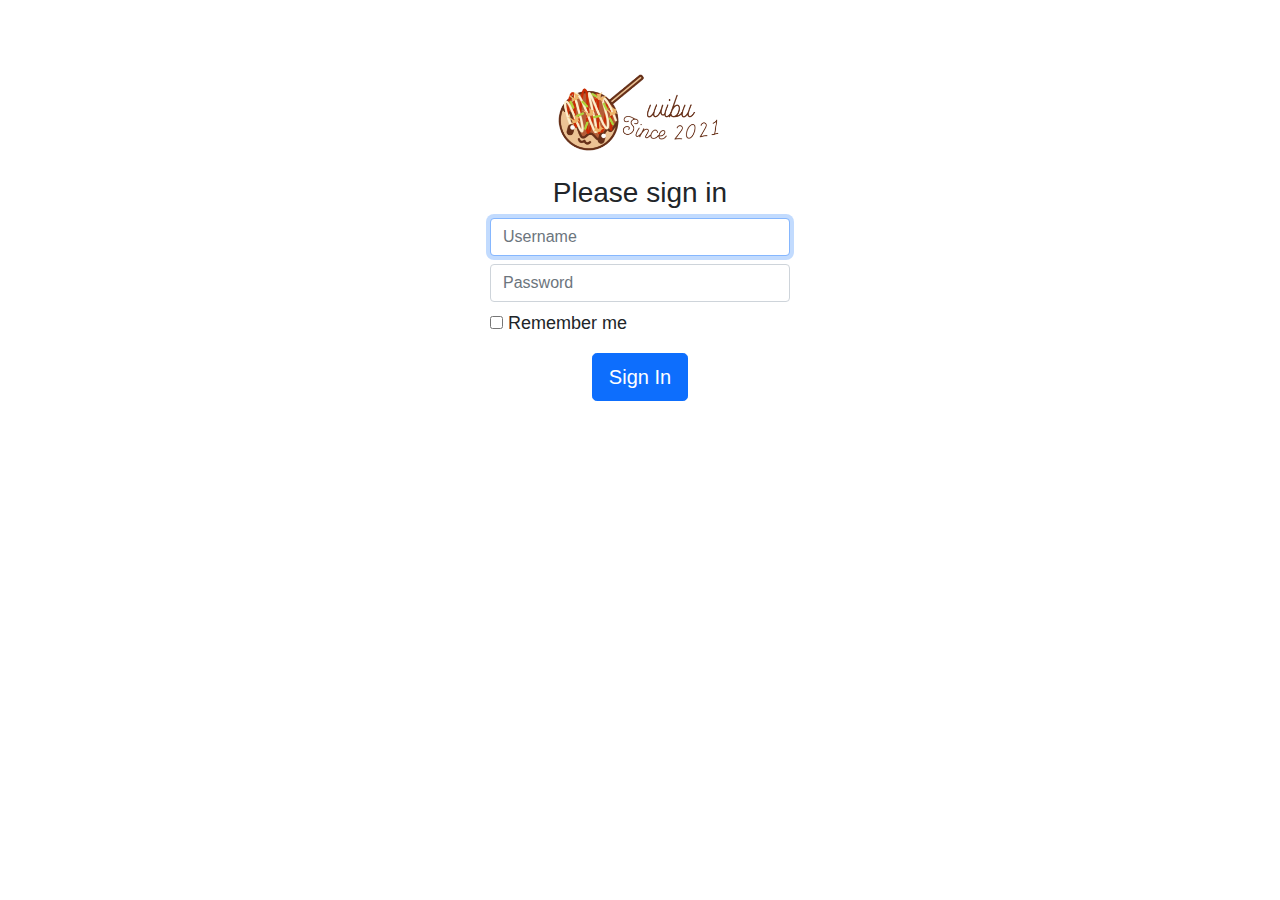
==== index.html @ 67ab83b5 "Modal login" ====
<!DOCTYPE html>
<html lang="en">

<head>
    <meta charset="UTF-8">
    <meta http-equiv="X-UA-Compatible" content="IE=edge">
    <meta name="viewport" content="width=device-width, initial-scale=1.0">
    <title>Đăng nhập, đăng ký</title>
    <link rel="stylesheet" href="./assets/bootstrap-5.1.1/bootstrap.min.css">
    <link rel="stylesheet" href="./assets/style.css">
</head>

<body>
    <div class="text-center mt-5">
        <form action="" style="max-width: 300px; margin: auto;">
            <img src="./assets/img/Logo.jpg" alt="" class="my-4" style="width: 10.3em; height: 5em;">
            <h3 class="fw-normal">Please sign in</h3>
            <label class="visually-hidden" for="username">Username</label>
            <input type="text" class="form-control" id="username" placeholder="Username" required autofocus>
            <label class="visually-hidden" for="password">Password</label>
            <input type="password" class="form-control" id="password" placeholder="Password" required>
            <div class="checkbox mt-2 text-start" style="font-size: 18px;">
                <label>
                    <input type="checkbox" value="rember-me"> Remember me
                </label>
            </div>
            <div class="mt-3">
                <button class="btn btn-lg btn-primary">Sign In</button>
            </div>

        </form>
    </div>
</body>
<script src="./assets/bootstrap-5.1.1/bootstrap.min.js"></script>
<script src="./assets/js/popper.min.js"></script>

</html>
---- assets/style.css ----
*,
::after,
::before {
    margin: 0;
    padding: 0;
    box-sizing: border-box;
    font-family: Arial, Helvetica, sans-serif;
}

input[type="email"],
input[type="password"] {
    /* border-bottom-left-radius: 0px;
    border-bottom-right-radius: 0px;
    border-top: 0px; */
    margin-top: 0.5em;
}
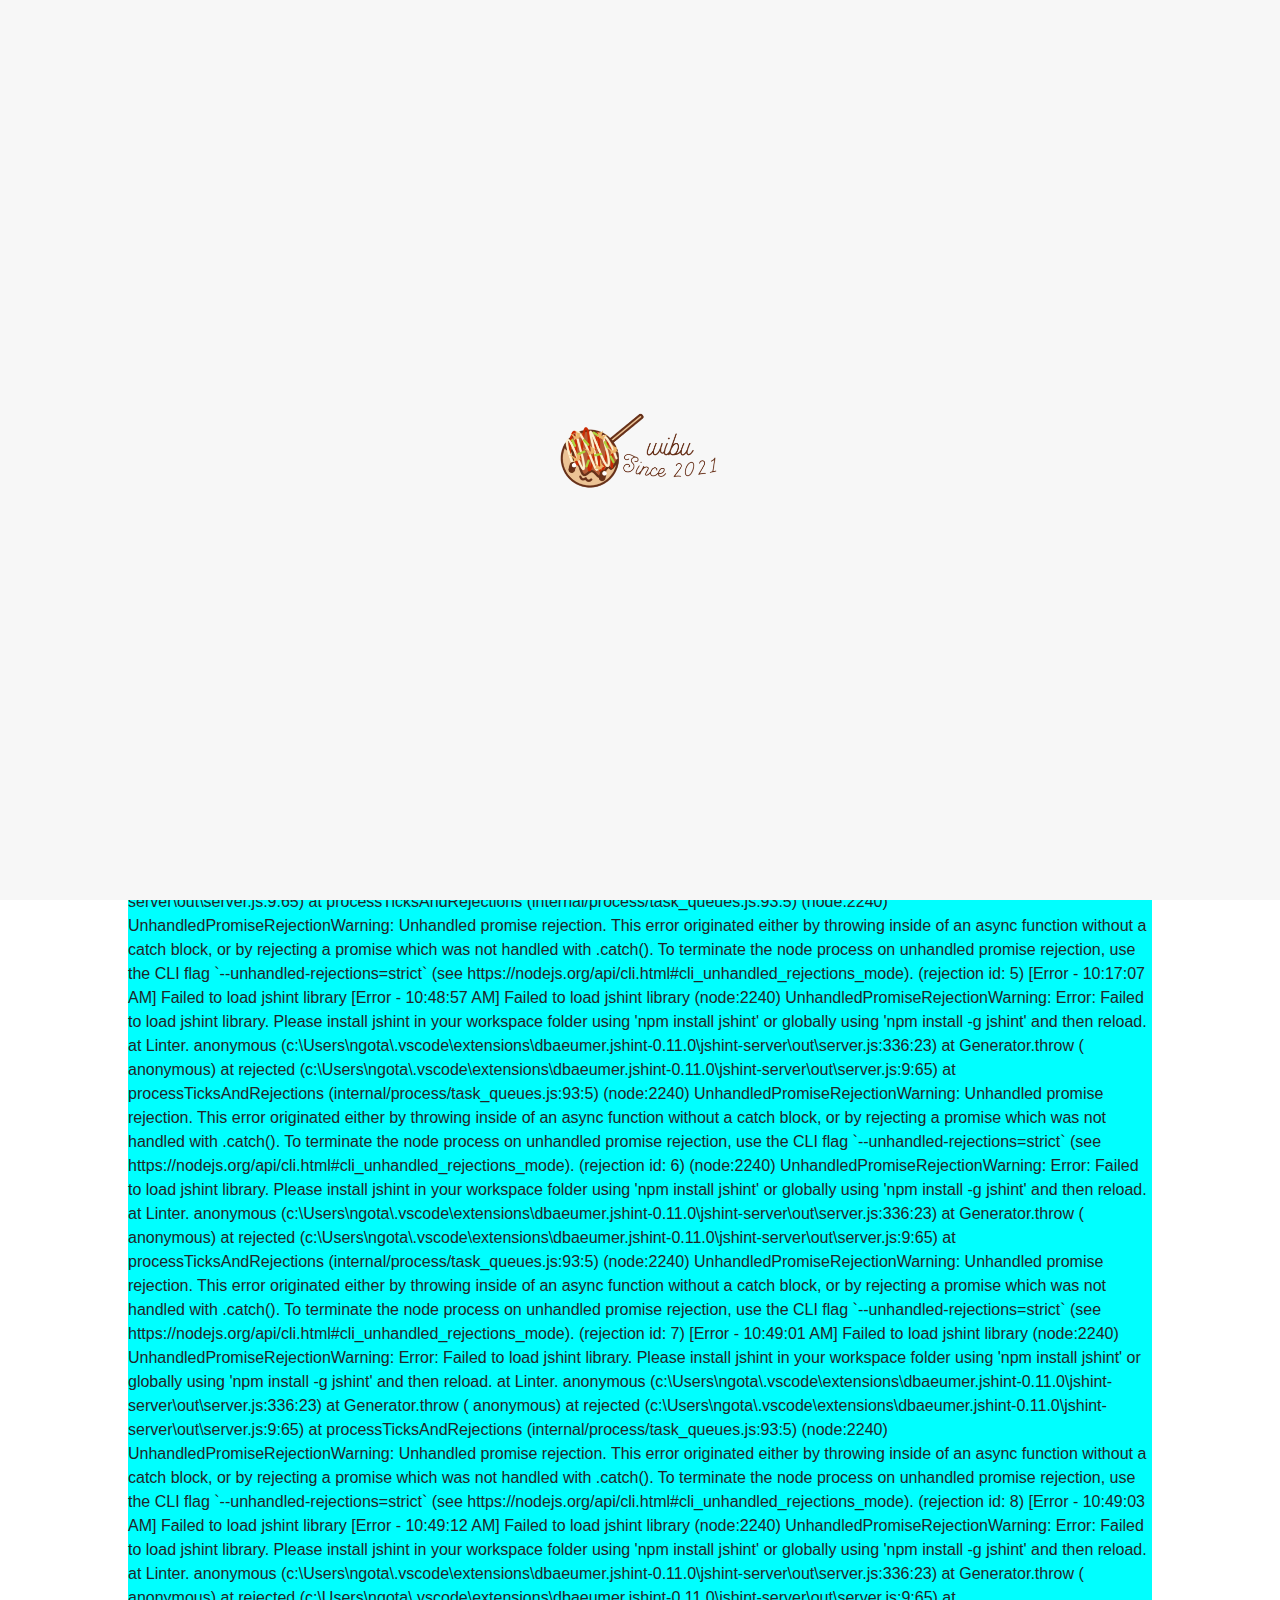
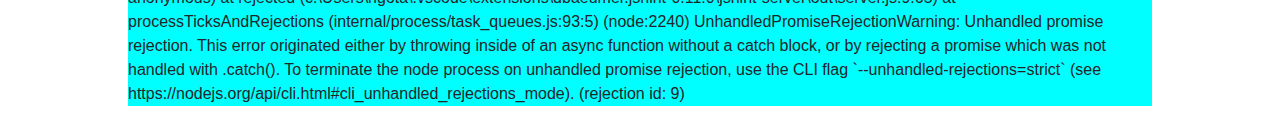
==== commit 9483fe72: "Up" ====
--- a/index.html
+++ b/index.html
@@ -5,33 +5,71 @@
     <meta charset="UTF-8">
     <meta http-equiv="X-UA-Compatible" content="IE=edge">
     <meta name="viewport" content="width=device-width, initial-scale=1.0">
-    <title>Đăng nhập, đăng ký</title>
-    <link rel="stylesheet" href="./assets/bootstrap-5.1.1/bootstrap.min.css">
-    <link rel="stylesheet" href="./assets/style.css">
+    <title>preloader</title>
+    <link rel="stylesheet" href="./assets/css/bootstrap.min.css">
+    <link rel="stylesheet" href="./assets/scss/styles.css">
 </head>
 
 <body>
-    <div class="text-center mt-5">
-        <form action="" style="max-width: 300px; margin: auto;">
-            <img src="./assets/img/Logo.jpg" alt="" class="my-4" style="width: 10.3em; height: 5em;">
-            <h3 class="fw-normal">Please sign in</h3>
-            <label class="visually-hidden" for="username">Username</label>
-            <input type="text" class="form-control" id="username" placeholder="Username" required autofocus>
-            <label class="visually-hidden" for="password">Password</label>
-            <input type="password" class="form-control" id="password" placeholder="Password" required>
-            <div class="checkbox mt-2 text-start" style="font-size: 18px;">
-                <label>
-                    <input type="checkbox" value="rember-me"> Remember me
-                </label>
+    <!-- Hiệu ứng load -->
+    <!-- ? Preloader Start -->
+    <div id="preloader-active">
+        <div class="preloader">
+            <!-- d-flex align-items-center justify-content-center"> -->
+            <!-- <div class="preloader-inner position-relative"> -->
+            <div class="preloader-circle"></div>
+            <div class="preloader-img pere-text">
+                <img src="./assets/img/Logo.jpg" class="img-fluid">
             </div>
-            <div class="mt-3">
-                <button class="btn btn-lg btn-primary">Sign In</button>
-            </div>
-
-        </form>
+            <!-- </div> -->
+        </div>
+    </div>
+    <!-- Preloader end -->
+    <div class="content">
+        <p>
+            [Error - 10:16:13 AM] Failed to load jshint library (node:2240) UnhandledPromiseRejectionWarning: Error: Failed to load jshint library. Please install jshint in your workspace folder using 'npm install jshint' or globally using 'npm install -g jshint'
+            and then reload. at Linter. anonymous (c:\Users\ngota\.vscode\extensions\dbaeumer.jshint-0.11.0\jshint-server\out\server.js:336:23) at Generator.throw ( anonymous) at rejected (c:\Users\ngota\.vscode\extensions\dbaeumer.jshint-0.11.0\jshint-server\out\server.js:9:65)
+            at processTicksAndRejections (internal/process/task_queues.js:93:5) (Use `Code --trace-warnings ...` to show where the warning was created) (node:2240) UnhandledPromiseRejectionWarning: Unhandled promise rejection. This error originated either
+            by throwing inside of an async function without a catch block, or by rejecting a promise which was not handled with .catch(). To terminate the node process on unhandled promise rejection, use the CLI flag `--unhandled-rejections=strict` (see
+            https://nodejs.org/api/cli.html#cli_unhandled_rejections_mode). (rejection id: 1) (node:2240) [DEP0018] DeprecationWarning: Unhandled promise rejections are deprecated. In the future, promise rejections that are not handled will terminate
+            the Node.js process with a non-zero exit code. (node:2240) UnhandledPromiseRejectionWarning: Error: Failed to load jshint library. Please install jshint in your workspace folder using 'npm install jshint' or globally using 'npm install -g
+            jshint' and then reload. at Linter. anonymous (c:\Users\ngota\.vscode\extensions\dbaeumer.jshint-0.11.0\jshint-server\out\server.js:336:23) at Generator.throw ( anonymous) at rejected (c:\Users\ngota\.vscode\extensions\dbaeumer.jshint-0.11.0\jshint-server\out\server.js:9:65)
+            at processTicksAndRejections (internal/process/task_queues.js:93:5) (node:2240) UnhandledPromiseRejectionWarning: Unhandled promise rejection. This error originated either by throwing inside of an async function without a catch block, or by
+            rejecting a promise which was not handled with .catch(). To terminate the node process on unhandled promise rejection, use the CLI flag `--unhandled-rejections=strict` (see https://nodejs.org/api/cli.html#cli_unhandled_rejections_mode). (rejection
+            id: 2) [Error - 10:16:15 AM] Failed to load jshint library (node:2240) UnhandledPromiseRejectionWarning: Error: Failed to load jshint library. Please install jshint in your workspace folder using 'npm install jshint' or globally using 'npm
+            install -g jshint' and then reload. at Linter. anonymous (c:\Users\ngota\.vscode\extensions\dbaeumer.jshint-0.11.0\jshint-server\out\server.js:336:23) at Generator.throw ( anonymous) at rejected (c:\Users\ngota\.vscode\extensions\dbaeumer.jshint-0.11.0\jshint-server\out\server.js:9:65)
+            at processTicksAndRejections (internal/process/task_queues.js:93:5) (node:2240) UnhandledPromiseRejectionWarning: Unhandled promise rejection. This error originated either by throwing inside of an async function without a catch block, or by
+            rejecting a promise which was not handled with .catch(). To terminate the node process on unhandled promise rejection, use the CLI flag `--unhandled-rejections=strict` (see https://nodejs.org/api/cli.html#cli_unhandled_rejections_mode). (rejection
+            id: 3) [Error - 10:16:42 AM] Failed to load jshint library (node:2240) UnhandledPromiseRejectionWarning: Error: Failed to load jshint library. Please install jshint in your workspace folder using 'npm install jshint' or globally using 'npm
+            install -g jshint' and then reload. at Linter. anonymous (c:\Users\ngota\.vscode\extensions\dbaeumer.jshint-0.11.0\jshint-server\out\server.js:336:23) at Generator.throw ( anonymous) at rejected (c:\Users\ngota\.vscode\extensions\dbaeumer.jshint-0.11.0\jshint-server\out\server.js:9:65)
+            at processTicksAndRejections (internal/process/task_queues.js:93:5) (node:2240) UnhandledPromiseRejectionWarning: Unhandled promise rejection. This error originated either by throwing inside of an async function without a catch block, or by
+            rejecting a promise which was not handled with .catch(). To terminate the node process on unhandled promise rejection, use the CLI flag `--unhandled-rejections=strict` (see https://nodejs.org/api/cli.html#cli_unhandled_rejections_mode). (rejection
+            id: 4) [Error - 10:16:46 AM] Failed to load jshint library (node:2240) UnhandledPromiseRejectionWarning: Error: Failed to load jshint library. Please install jshint in your workspace folder using 'npm install jshint' or globally using 'npm
+            install -g jshint' and then reload. at Linter. anonymous (c:\Users\ngota\.vscode\extensions\dbaeumer.jshint-0.11.0\jshint-server\out\server.js:336:23) at Generator.throw ( anonymous) at rejected (c:\Users\ngota\.vscode\extensions\dbaeumer.jshint-0.11.0\jshint-server\out\server.js:9:65)
+            at processTicksAndRejections (internal/process/task_queues.js:93:5) (node:2240) UnhandledPromiseRejectionWarning: Unhandled promise rejection. This error originated either by throwing inside of an async function without a catch block, or by
+            rejecting a promise which was not handled with .catch(). To terminate the node process on unhandled promise rejection, use the CLI flag `--unhandled-rejections=strict` (see https://nodejs.org/api/cli.html#cli_unhandled_rejections_mode). (rejection
+            id: 5) [Error - 10:17:07 AM] Failed to load jshint library [Error - 10:48:57 AM] Failed to load jshint library (node:2240) UnhandledPromiseRejectionWarning: Error: Failed to load jshint library. Please install jshint in your workspace folder
+            using 'npm install jshint' or globally using 'npm install -g jshint' and then reload. at Linter. anonymous (c:\Users\ngota\.vscode\extensions\dbaeumer.jshint-0.11.0\jshint-server\out\server.js:336:23) at Generator.throw ( anonymous) at rejected
+            (c:\Users\ngota\.vscode\extensions\dbaeumer.jshint-0.11.0\jshint-server\out\server.js:9:65) at processTicksAndRejections (internal/process/task_queues.js:93:5) (node:2240) UnhandledPromiseRejectionWarning: Unhandled promise rejection. This
+            error originated either by throwing inside of an async function without a catch block, or by rejecting a promise which was not handled with .catch(). To terminate the node process on unhandled promise rejection, use the CLI flag `--unhandled-rejections=strict`
+            (see https://nodejs.org/api/cli.html#cli_unhandled_rejections_mode). (rejection id: 6) (node:2240) UnhandledPromiseRejectionWarning: Error: Failed to load jshint library. Please install jshint in your workspace folder using 'npm install jshint'
+            or globally using 'npm install -g jshint' and then reload. at Linter. anonymous (c:\Users\ngota\.vscode\extensions\dbaeumer.jshint-0.11.0\jshint-server\out\server.js:336:23) at Generator.throw ( anonymous) at rejected (c:\Users\ngota\.vscode\extensions\dbaeumer.jshint-0.11.0\jshint-server\out\server.js:9:65)
+            at processTicksAndRejections (internal/process/task_queues.js:93:5) (node:2240) UnhandledPromiseRejectionWarning: Unhandled promise rejection. This error originated either by throwing inside of an async function without a catch block, or by
+            rejecting a promise which was not handled with .catch(). To terminate the node process on unhandled promise rejection, use the CLI flag `--unhandled-rejections=strict` (see https://nodejs.org/api/cli.html#cli_unhandled_rejections_mode). (rejection
+            id: 7) [Error - 10:49:01 AM] Failed to load jshint library (node:2240) UnhandledPromiseRejectionWarning: Error: Failed to load jshint library. Please install jshint in your workspace folder using 'npm install jshint' or globally using 'npm
+            install -g jshint' and then reload. at Linter. anonymous (c:\Users\ngota\.vscode\extensions\dbaeumer.jshint-0.11.0\jshint-server\out\server.js:336:23) at Generator.throw ( anonymous) at rejected (c:\Users\ngota\.vscode\extensions\dbaeumer.jshint-0.11.0\jshint-server\out\server.js:9:65)
+            at processTicksAndRejections (internal/process/task_queues.js:93:5) (node:2240) UnhandledPromiseRejectionWarning: Unhandled promise rejection. This error originated either by throwing inside of an async function without a catch block, or by
+            rejecting a promise which was not handled with .catch(). To terminate the node process on unhandled promise rejection, use the CLI flag `--unhandled-rejections=strict` (see https://nodejs.org/api/cli.html#cli_unhandled_rejections_mode). (rejection
+            id: 8) [Error - 10:49:03 AM] Failed to load jshint library [Error - 10:49:12 AM] Failed to load jshint library (node:2240) UnhandledPromiseRejectionWarning: Error: Failed to load jshint library. Please install jshint in your workspace folder
+            using 'npm install jshint' or globally using 'npm install -g jshint' and then reload. at Linter. anonymous (c:\Users\ngota\.vscode\extensions\dbaeumer.jshint-0.11.0\jshint-server\out\server.js:336:23) at Generator.throw ( anonymous) at rejected
+            (c:\Users\ngota\.vscode\extensions\dbaeumer.jshint-0.11.0\jshint-server\out\server.js:9:65) at processTicksAndRejections (internal/process/task_queues.js:93:5) (node:2240) UnhandledPromiseRejectionWarning: Unhandled promise rejection. This
+            error originated either by throwing inside of an async function without a catch block, or by rejecting a promise which was not handled with .catch(). To terminate the node process on unhandled promise rejection, use the CLI flag `--unhandled-rejections=strict`
+            (see https://nodejs.org/api/cli.html#cli_unhandled_rejections_mode). (rejection id: 9)
+        </p>
     </div>
 </body>
-<script src="./assets/bootstrap-5.1.1/bootstrap.min.js"></script>
+<script src="./assets/js/bootstrap.min.js"></script>
 <script src="./assets/js/popper.min.js"></script>
+<script src="./assets/js/jquery.magnific-popup.js"></script>
 
 </html>--- a/assets/scss/styles.css
+++ b/assets/scss/styles.css
@@ -0,0 +1,81 @@
+@charset "UTF-8";
+
+/* Theme Description -- Mô tả chủ đề
+-------------------------------------------------
+
+	Theme Name: CSS for Zala
+	Author: Ngô Đức Tâm
+	Support: 
+	Description: Colorlib's css reference
+	Version: 1.0
+	
+------------------------------------------------- 
+*/
+
+
+/* CSS Index
+-------------------------------------------------
+
+
+-------------------------------------------------
+*/
+
+*,
+html,
+body,
+::after,
+::before {
+    margin: 0;
+    padding: 0;
+    -webkit-box-sizing: border-box;
+    box-sizing: border-box;
+    font-family: Arial, Helvetica, sans-serif;
+}
+
+body {
+    font-weight: normal;
+    font-style: normal;
+    font-size: 16px;
+    overflow: hidden;
+}
+
+.content {
+    background-color: aqua;
+    width: 80%;
+    margin: auto;
+    margin-top: 50px;
+}
+
+input[type='email'],
+input[type='password'] {
+    /* border-bottom-left-radius: 0px;
+    border-bottom-right-radius: 0px;
+    border-top: 0px; */
+    margin-top: 0.5em;
+}
+
+.preloader {
+    background-color: #f7f7f7;
+    width: 100%;
+    height: 100%;
+    position: fixed;
+    top: 0;
+    left: 0;
+    right: 0;
+    bottom: 0;
+    z-index: 999999;
+    display: block;
+    overflow: hidden;
+}
+
+.preloader .preloader-img {
+    width: 10em;
+    position: absolute;
+    top: 50%;
+    left: 50%;
+    -webkit-transform: translate(-50%, -50%);
+    transform: translate(-50%, -50%);
+}
+
+
+/*# sourceMappingURL=styles.css.map */